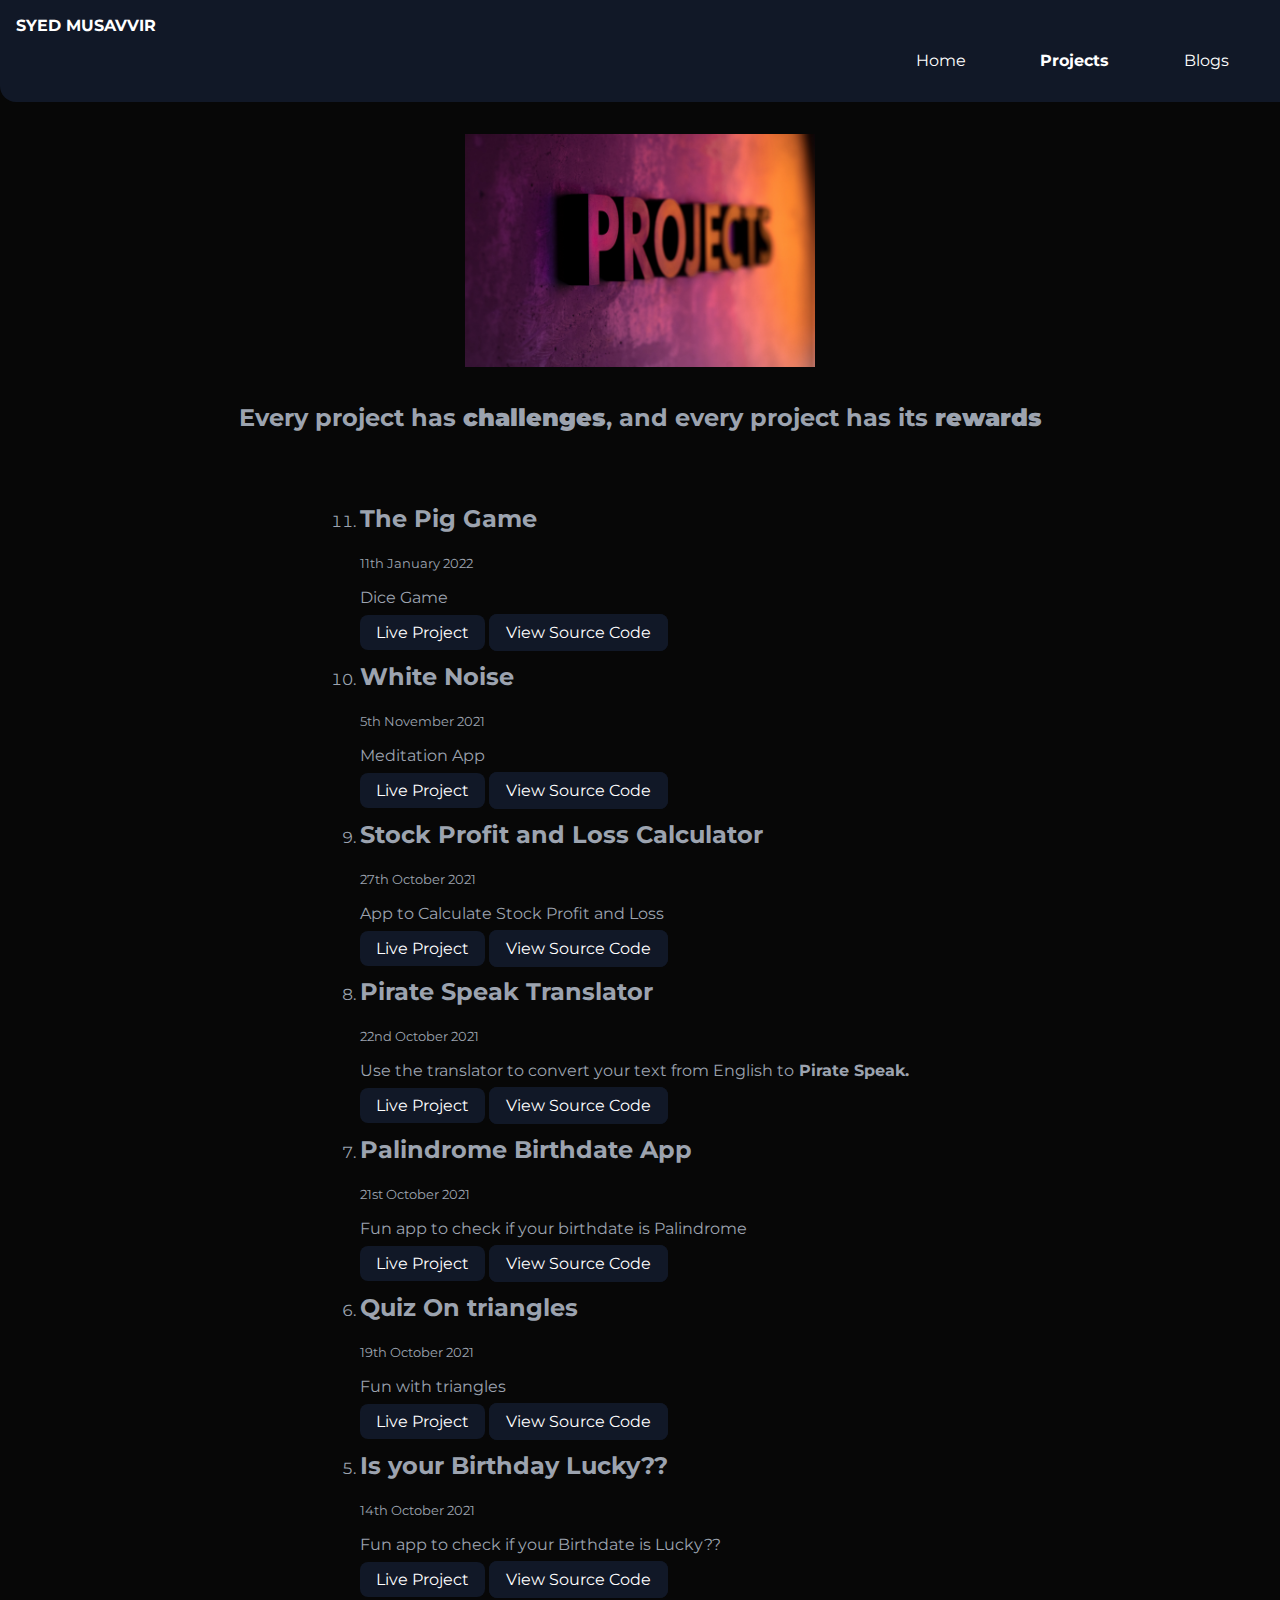
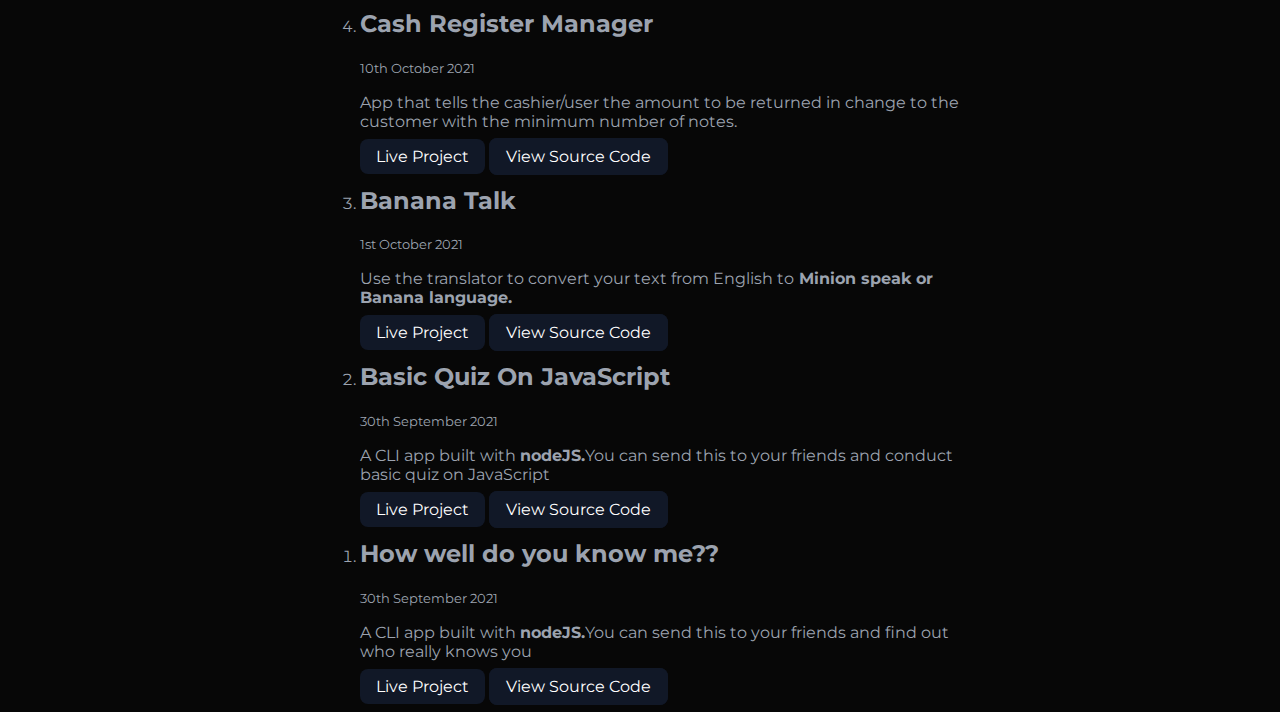
==== Projects.html @ 44f5c32b "Add files via upload" ====
<!DOCTYPE html>
<html lang="en">

<head>
    <meta charset="UTF-8">
    <meta http-equiv="X-UA-Compatible" content="IE=edge">
    <meta name="viewport" content="width=device-width, initial-scale=1.0">
    <title>Projects | Syed Musavvir</title>
    <link href="style.css" rel="stylesheet" />
</head>

<body>
    <nav class="navigation container">
        <div class="nav-brand">SYED MUSAVVIR</div>
        <ul class="list-non-bullet nav-pills">
            <li class="list-item-inline">
                <a class="link" href="index.html">Home</a>
            </li>
            <li class="list-item-inline">
                <a class="link link-active" href="Projects.html">Projects</a>
            </li>
            <li class="list-item-inline">
                <a class="link" href="Blogs.html">Blogs</a>
            </li>
        </ul>
    </nav>

    <header class="hero">
        <img class="hero-img" src="./Images/projects.jpg" />
        <h2 class="hero-heading">Every project has <strong>challenges</strong>, and every project has its
            <strong>rewards</strong></h2>
    </header>

    <ol reversed>

        <div class="container container-center">
            <li>
                <h2>The Pig Game</h2>
                <small>11th January 2022</small>
                <p>Dice Game</p>
                <a class="link link-primary" href="https://pig-the-game.netlify.app/">Live
                    Project</a>
                <a class="link link-secondary" href="https://github.com/musavvirsyed13/Pig-The-Game">View Source
                    Code</a>
            </li>
        </div>

        <div class="container container-center">
            <li>
                <h2>White Noise</h2>
                <small>5th November 2021</small>
                <p>Meditation App</p>
                <a class="link link-primary" href="https://white-noise-peace.netlify.app/">Live
                    Project</a>
                <a class="link link-secondary" href="https://github.com/musavvirsyed13/WhiteNoise">View Source Code</a>
            </li>
        </div>

        <div class="container container-center">
            <li>
                <h2>Stock Profit and Loss Calculator</h2>
                <small>27th October 2021</small>
                <p>App to Calculate Stock Profit and Loss</p>
                <a class="link link-primary" href="https://calculate-profit-and-loss.netlify.app/">Live Project</a>
                <a class="link link-secondary" href="https://github.com/musavvirsyed13/Profit-or-loss">View Source
                    Code</a>
            </li>
        </div>

        <div class="container container-center">
            <li>
                <h2>Pirate Speak Translator</h2>
                <small>22nd October 2021</small>
                <p>Use the translator to convert your text from English to<strong> Pirate Speak.</strong></p>
                <a class="link link-primary" href="https://piratespeaktranslator1.netlify.app/">Live Project</a>
                <a class="link link-secondary" href="https://github.com/musavvirsyed13/Pirate-Speak">View Source
                    Code</a>
            </li>
        </div>

        <div class="container container-center">
            <li>
                <h2>Palindrome Birthdate App</h2>
                <small>21st October 2021</small>
                <p>Fun app to check if your birthdate is Palindrome</p>
                <a class="link link-primary" href="https://palindromebirthdatecheck.netlify.app/">Live Project</a>
                <a class="link link-secondary" href="https://github.com/musavvirsyed13/Palindrome-Birthdate">View
                    Source Code</a>
            </li>
        </div>

        <div class="container container-center">
            <li>
                <h2>Quiz On triangles</h2>
                <small>19th October 2021</small>
                <p>Fun with triangles</p>
                <a class="link link-primary" href="https://fun-with-trianglez.netlify.app/">Live
                    Project</a>
                <a class="link link-secondary" href="https://github.com/musavvirsyed13/Fun-with-Triangles">View Source
                    Code</a>
            </li>
        </div>

        <div class="container container-center">
            <li>
                <h2>Is your Birthday Lucky??</h2>
                <small>14th October 2021</small>
                <p>Fun app to check if your Birthdate is Lucky??</p>
                <a class="link link-primary" href="https://isyourbirthdayluckychecknow.netlify.app/">Live Project</a>
                <a class="link link-secondary" href="https://github.com/musavvirsyed13/Is-Your-Birthday-Lucky">View
                    Source
                    Code</a>
            </li>
        </div>

        <div class="container container-center">
            <li>
                <h2>Cash Register Manager</h2>
                <small>10th October 2021</small>
                <p>App that tells the cashier/user the amount to be returned in change to the customer with the minimum
                    number of notes.</p>
                <a class="link link-primary" href="https://cashmanagerregister.netlify.app/">Live Project</a>
                <a class="link link-secondary" href="https://github.com/musavvirsyed13/Cash-Register-Manager">View
                    Source
                    Code</a>
            </li>
        </div>

        <div class="container container-center">
            <li>
                <h2>Banana Talk</h2>
                <small>1st October 2021</small>
                <p>Use the translator to convert your text from English to<strong> Minion speak or Banana
                        language.</strong></p>
                <a class="link link-primary" href="https://bananatalktranslator1.netlify.app/">Live Project</a>
                <a class="link link-secondary" href="https://github.com/musavvirsyed13/Banana-Talk">View Source Code</a>
            </li>
        </div>

        <div class="container container-center">
            <li>
                <h2>Basic Quiz On JavaScript</h2>
                <small>30th September 2021</small>
                <p>A CLI app built with <strong>nodeJS.</strong>You can send this to your friends and conduct basic quiz
                    on JavaScript</p>
                <a class="link link-primary"
                    href="https://replit.com/@SyedMusavvir/CLI-Mark-Two-Exercise-Quiz-on-Javascript?embed=1&output=1#index.js">Live
                    Project</a>
                <a class="link link-secondary"
                    href="https://github.com/musavvirsyed13/CLI-app-Mark-Two-Exercise-Quiz-on-JavaScript">View Source
                    Code</a>
            </li>
        </div>

        <div class="container container-center">
            <li>
                <h2>How well do you know me??</h2>
                <small>30th September 2021</small>
                <p>A CLI app built with <strong>nodeJS.</strong>You can send this to your friends and find out who
                    really knows you</p>
                <a class="link link-primary"
                    href="https://replit.com/@SyedMusavvir/CLI-Mark-one-Exercise?embed=1&output=1#index.js">Live
                    Project</a>
                <a class="link link-secondary" href="https://github.com/SyedM391/CLI-app-Mark-One-Exercise">View Source
                    Code</a>
            </li>
        </div>
    </ol>
</body>

</html>
---- style.css ----
@import url('https://fonts.googleapis.com/css2?family=Montserrat:wght@400;700&display=swap');

:root {
    --primary-color:#111827;
    background-color:rgba(0, 0, 0, 0.973);
    color:#9CA3AF;
}

body {
    font-family: 'Montserrat', sans-serif;
    margin:0;
}

hr{
    margin:2rem 0rem;
}

.container {
    padding: 0 1rem;
}

.container-center{
    max-width: 600px;
    margin:auto;
}

.link {
text-decoration: none;
padding:0.5rem 1rem;
}

.link-primary {
    background-color: var(--primary-color);
    color:white;
    border-radius:0.5rem;
}

.link-secondary {
    background-color: var(--primary-color);
    color:white;
    border-radius: 0.5rem;
    border: 1px solid var(--primary-color);
}

.list-non-bullet {
    list-style:none;
}

.list-item-inline {
    display: inline;
    padding: 0rem 0.2rem;
    margin:1rem;
}

.navigation {
    background-color: var(--primary-color);
    color:white;
    padding:1rem;
    border-bottom-left-radius: 1rem;
}

.navigation .nav-brand {
    font-weight: bold;
}

.navigation .nav-pills {
    text-align:right;
}

.navigation .link {
    color:white;
}

.navigation .link-active {
    font-weight: bold;
}

.hero {
    padding:2rem;
}

.hero .hero-img {
    max-width: 350px;
    display:block;
    margin:auto;
}

.hero .hero-heading {
    text-align: center;
    padding-top: 1rem;
}

.section {
    padding:2rem;
}

.section h1{
text-align: center;
}

.footer {
    background-color: var(--primary-color);
    padding: 1rem 1rem;
    color:white;
    text-align: center;
    border-top-right-radius: 2rem;
}

.footer .footer-header {
    font-weight: bold;
    font-size: large;
}

.footer .link {
    color:white;
}

.footer ul {
    padding-inline-start: 0px;
}
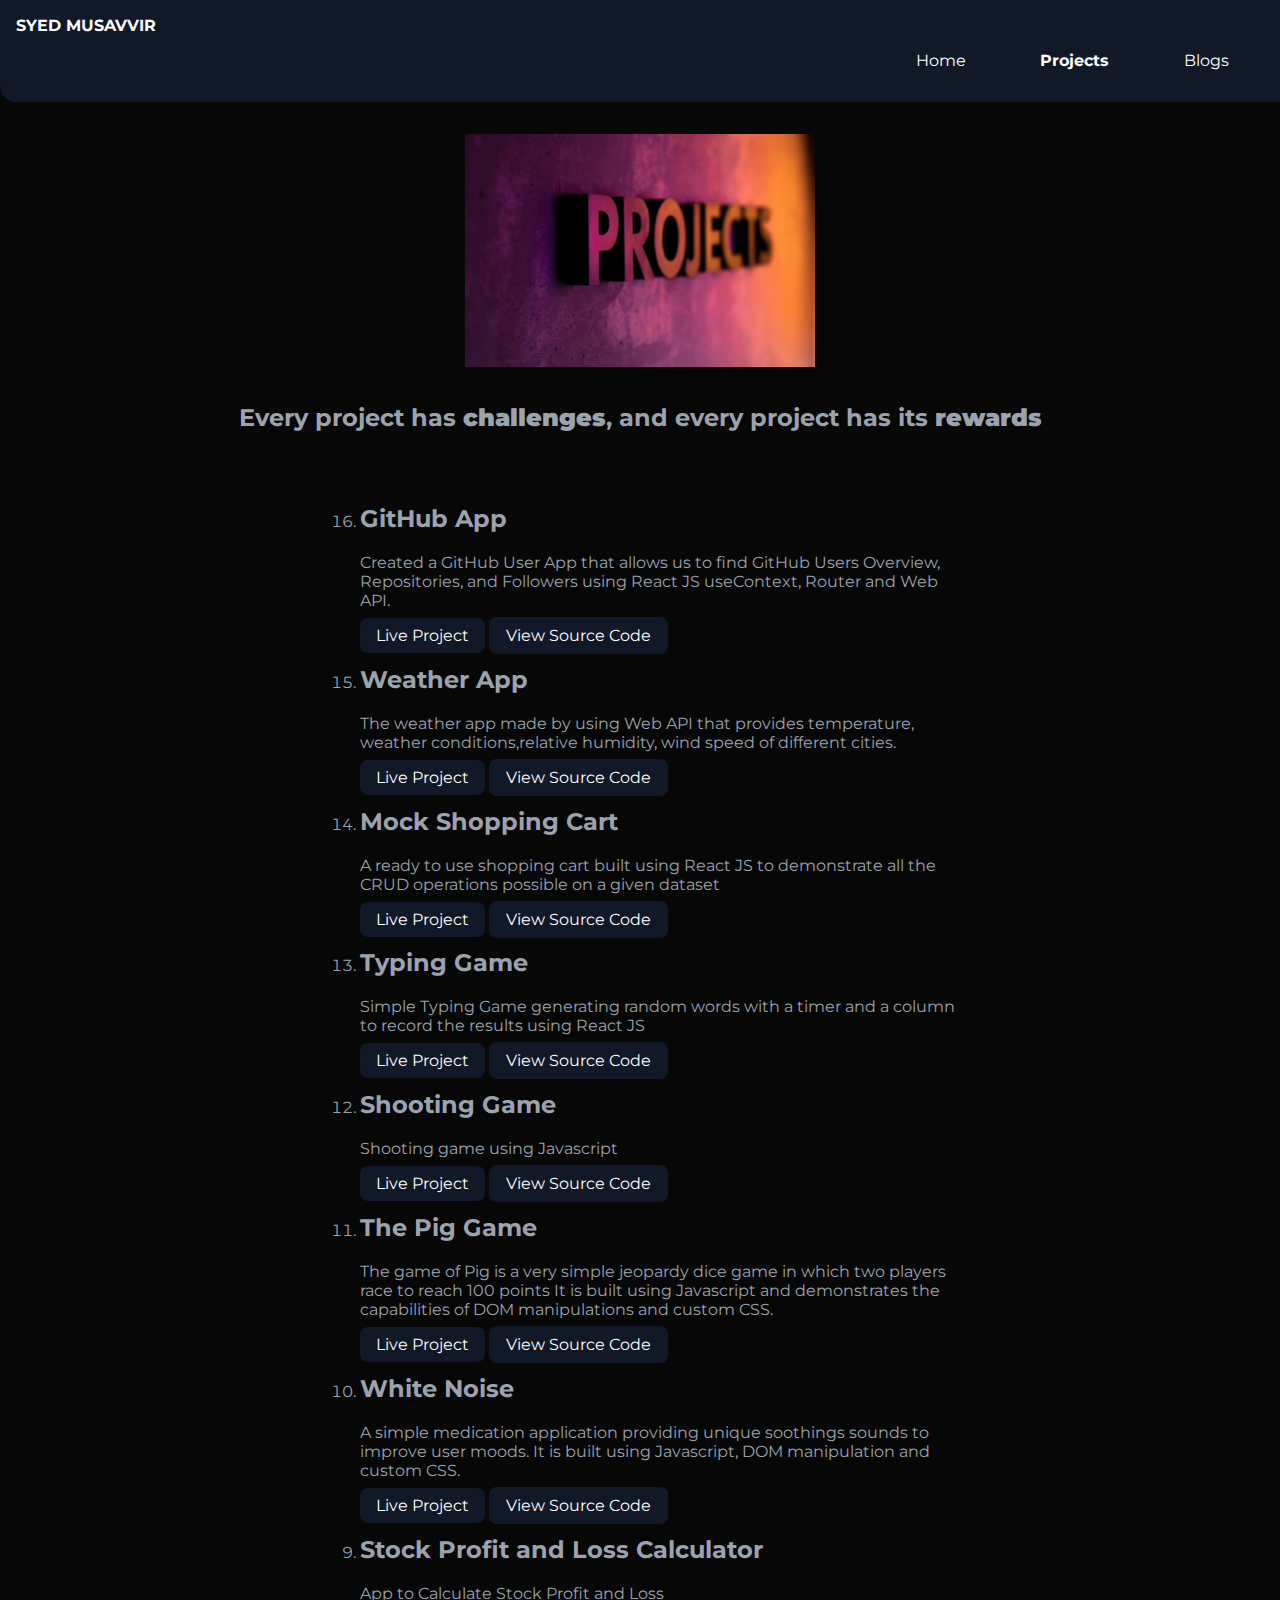
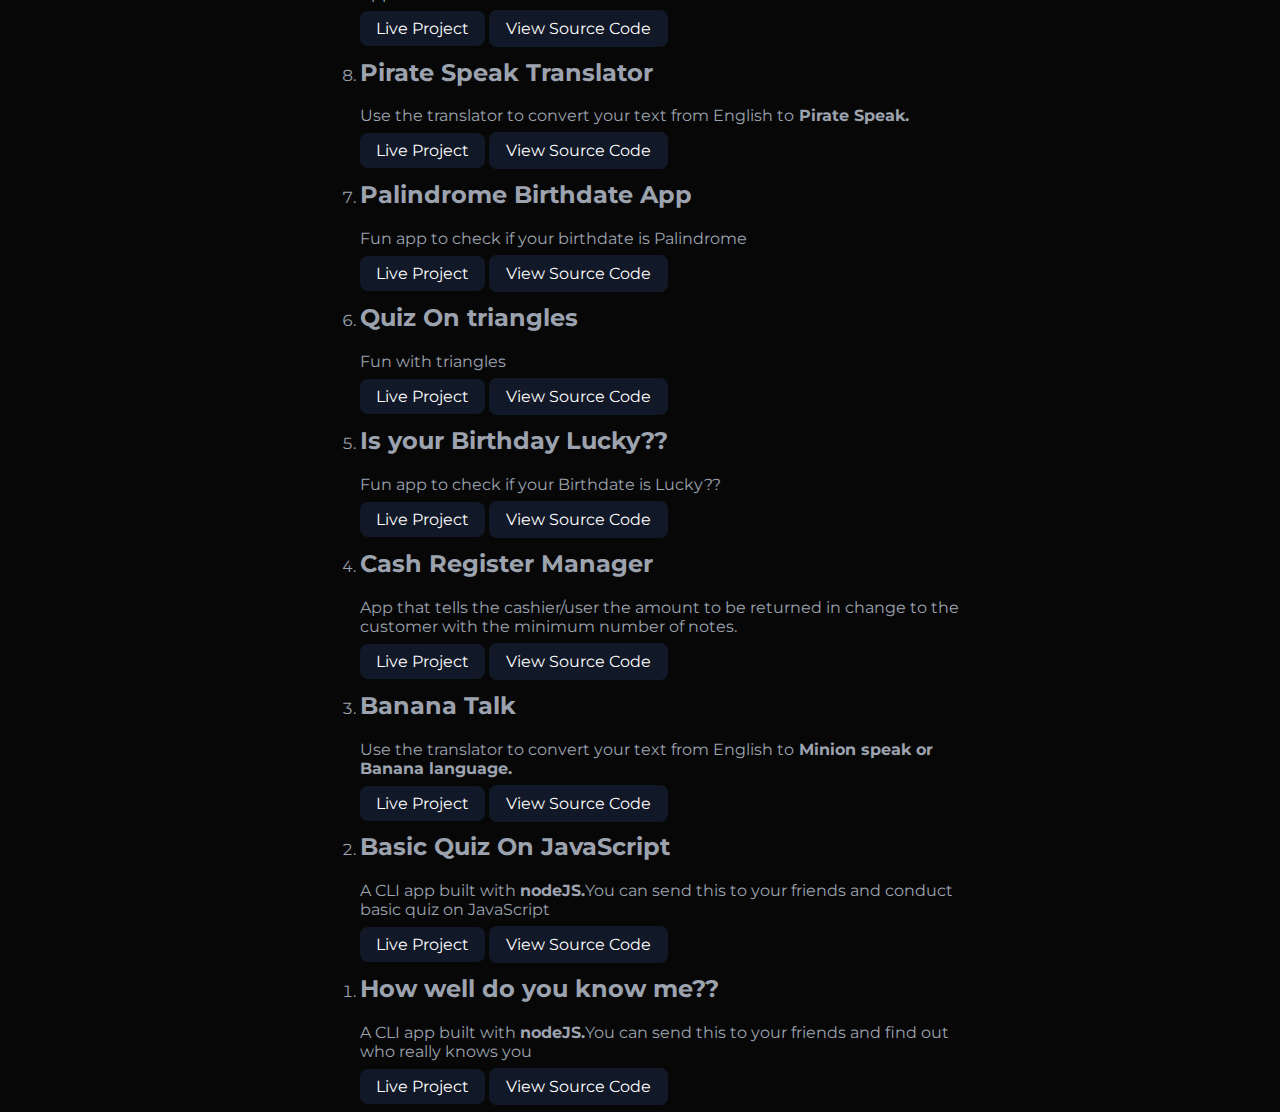
==== commit 868cb0a7: "Update Projects.html" ====
--- a/Projects.html
+++ b/Projects.html
@@ -35,12 +35,82 @@
 
         <div class="container container-center">
             <li>
+                <h2>GitHub App</h2>
+                <p>Created a GitHub User App that allows us to find GitHub Users Overview, Repositories, and
+                    Followers
+                    using React JS useContext, Router and Web API.
+                </p>
+                <a class="link link-primary" href="https://githubfinduserdetails.netlify.app" target="_blank">Live
+                    Project</a>
+                <a class="link link-secondary" href="https://github.com/musavvirsyed13/Github_Finder"
+                    target="_blank">View
+                    Source
+                    Code</a>
+            </li>
+        </div>
+
+        <div class="container container-center">
+            <li>
+                <h2>Weather App</h2>
+                <p>The weather app made by using Web API that provides temperature, weather conditions,relative
+                    humidity, wind speed of different cities.
+                </p>
+                <a class="link link-primary" href="https://check-city-weather-app.netlify.app/" target="_blank">Live
+                    Project</a>
+                <a class="link link-secondary" href="https://github.com/musavvirsyed13/WeatherApp" target="_blank">View
+                    Source
+                    Code</a>
+            </li>
+        </div>
+
+        <div class="container container-center">
+            <li>
+                <h2>Mock Shopping Cart</h2>
+                <p>A ready to use shopping cart built using React JS to demonstrate all the CRUD operations possible on
+                    a given dataset</p>
+                <a class="link link-primary" href="https://shoppingitems.netlify.app/" target="_blank">Live
+                    Project</a>
+                <a class="link link-secondary" href="https://github.com/musavvirsyed13/shoppingcart"
+                    target="_blank">View
+                    Source
+                    Code</a>
+            </li>
+        </div>
+
+        <div class="container container-center">
+            <li>
+                <h2>Typing Game</h2>
+                <p>Simple Typing Game generating random words with a timer and a column to record the results using
+                    React JS</p>
+                <a class="link link-primary" href="https://wordtypinggame.netlify.app/" target="_blank">Live
+                    Project</a>
+                <a class="link link-secondary" href="https://github.com/musavvirsyed13/Typinggame" target="_blank">View
+                    Source
+                    Code</a>
+            </li>
+        </div>
+
+        <div class="container container-center">
+            <li>
+                <h2>Shooting Game</h2>
+                <p>Shooting game using Javascript</p>
+                <a class="link link-primary" href="https://shootinggamejavascript.netlify.app/" target="_blank">Live
+                    Project</a>
+                <a class="link link-secondary" href="https://github.com/musavvirsyed13/Shooting-Game"
+                    target="_blank">View Source
+                    Code</a>
+            </li>
+        </div>
+
+        <div class="container container-center">
+            <li>
                 <h2>The Pig Game</h2>
-                <small>11th January 2022</small>
-                <p>Dice Game</p>
-                <a class="link link-primary" href="https://pig-the-game.netlify.app/">Live
-                    Project</a>
-                <a class="link link-secondary" href="https://github.com/musavvirsyed13/Pig-The-Game">View Source
+                <p>The game of Pig is a very simple jeopardy dice game in which two players race to reach 100 points It
+                    is built using Javascript and demonstrates the capabilities of DOM manipulations and custom CSS.</p>
+                <a class="link link-primary" href="https://pig-the-game.netlify.app/" target="_blank">Live
+                    Project</a>
+                <a class="link link-secondary" href="https://github.com/musavvirsyed13/Pig-The-Game"
+                    target="_blank">View Source
                     Code</a>
             </li>
         </div>
@@ -48,21 +118,23 @@
         <div class="container container-center">
             <li>
                 <h2>White Noise</h2>
-                <small>5th November 2021</small>
-                <p>Meditation App</p>
-                <a class="link link-primary" href="https://white-noise-peace.netlify.app/">Live
-                    Project</a>
-                <a class="link link-secondary" href="https://github.com/musavvirsyed13/WhiteNoise">View Source Code</a>
+                <p>A simple medication application providing unique soothings sounds to improve user moods. It is built
+                    using Javascript, DOM manipulation and custom CSS.</p>
+                <a class="link link-primary" href="https://white-noise-peace.netlify.app/" target="_blank">Live
+                    Project</a>
+                <a class="link link-secondary" href="https://github.com/musavvirsyed13/WhiteNoise" target="_blank">View
+                    Source Code</a>
             </li>
         </div>
 
         <div class="container container-center">
             <li>
                 <h2>Stock Profit and Loss Calculator</h2>
-                <small>27th October 2021</small>
                 <p>App to Calculate Stock Profit and Loss</p>
-                <a class="link link-primary" href="https://calculate-profit-and-loss.netlify.app/">Live Project</a>
-                <a class="link link-secondary" href="https://github.com/musavvirsyed13/Profit-or-loss">View Source
+                <a class="link link-primary" href="https://calculate-profit-and-loss.netlify.app/" target="_blank">Live
+                    Project</a>
+                <a class="link link-secondary" href="https://github.com/musavvirsyed13/Profit-or-loss"
+                    target="_blank">View Source
                     Code</a>
             </li>
         </div>
@@ -70,10 +142,11 @@
         <div class="container container-center">
             <li>
                 <h2>Pirate Speak Translator</h2>
-                <small>22nd October 2021</small>
                 <p>Use the translator to convert your text from English to<strong> Pirate Speak.</strong></p>
-                <a class="link link-primary" href="https://piratespeaktranslator1.netlify.app/">Live Project</a>
-                <a class="link link-secondary" href="https://github.com/musavvirsyed13/Pirate-Speak">View Source
+                <a class="link link-primary" href="https://piratespeaktranslator1.netlify.app/" target="_blank">Live
+                    Project</a>
+                <a class="link link-secondary" href="https://github.com/musavvirsyed13/Pirate-Speak"
+                    target="_blank">View Source
                     Code</a>
             </li>
         </div>
@@ -81,10 +154,11 @@
         <div class="container container-center">
             <li>
                 <h2>Palindrome Birthdate App</h2>
-                <small>21st October 2021</small>
                 <p>Fun app to check if your birthdate is Palindrome</p>
-                <a class="link link-primary" href="https://palindromebirthdatecheck.netlify.app/">Live Project</a>
-                <a class="link link-secondary" href="https://github.com/musavvirsyed13/Palindrome-Birthdate">View
+                <a class="link link-primary" href="https://palindromebirthdatecheck.netlify.app/" target="_blank">Live
+                    Project</a>
+                <a class="link link-secondary" href="https://github.com/musavvirsyed13/Palindrome-Birthdate"
+                    target="_blank">View
                     Source Code</a>
             </li>
         </div>
@@ -92,11 +166,11 @@
         <div class="container container-center">
             <li>
                 <h2>Quiz On triangles</h2>
-                <small>19th October 2021</small>
                 <p>Fun with triangles</p>
-                <a class="link link-primary" href="https://fun-with-trianglez.netlify.app/">Live
-                    Project</a>
-                <a class="link link-secondary" href="https://github.com/musavvirsyed13/Fun-with-Triangles">View Source
+                <a class="link link-primary" href="https://fun-with-trianglez.netlify.app/" target="_blank">Live
+                    Project</a>
+                <a class="link link-secondary" href="https://github.com/musavvirsyed13/Fun-with-Triangles"
+                    target="_blank">View Source
                     Code</a>
             </li>
         </div>
@@ -104,10 +178,11 @@
         <div class="container container-center">
             <li>
                 <h2>Is your Birthday Lucky??</h2>
-                <small>14th October 2021</small>
                 <p>Fun app to check if your Birthdate is Lucky??</p>
-                <a class="link link-primary" href="https://isyourbirthdayluckychecknow.netlify.app/">Live Project</a>
-                <a class="link link-secondary" href="https://github.com/musavvirsyed13/Is-Your-Birthday-Lucky">View
+                <a class="link link-primary" href="https://isyourbirthdayluckychecknow.netlify.app/"
+                    target="_blank">Live Project</a>
+                <a class="link link-secondary" href="https://github.com/musavvirsyed13/Is-Your-Birthday-Lucky"
+                    target="_blank">View
                     Source
                     Code</a>
             </li>
@@ -116,11 +191,12 @@
         <div class="container container-center">
             <li>
                 <h2>Cash Register Manager</h2>
-                <small>10th October 2021</small>
                 <p>App that tells the cashier/user the amount to be returned in change to the customer with the minimum
                     number of notes.</p>
-                <a class="link link-primary" href="https://cashmanagerregister.netlify.app/">Live Project</a>
-                <a class="link link-secondary" href="https://github.com/musavvirsyed13/Cash-Register-Manager">View
+                <a class="link link-primary" href="https://cashmanagerregister.netlify.app/" target="_blank">Live
+                    Project</a>
+                <a class="link link-secondary" href="https://github.com/musavvirsyed13/Cash-Register-Manager"
+                    target="_blank">View
                     Source
                     Code</a>
             </li>
@@ -129,25 +205,27 @@
         <div class="container container-center">
             <li>
                 <h2>Banana Talk</h2>
-                <small>1st October 2021</small>
                 <p>Use the translator to convert your text from English to<strong> Minion speak or Banana
                         language.</strong></p>
-                <a class="link link-primary" href="https://bananatalktranslator1.netlify.app/">Live Project</a>
-                <a class="link link-secondary" href="https://github.com/musavvirsyed13/Banana-Talk">View Source Code</a>
+                <a class="link link-primary" href="https://bananatalktranslator1.netlify.app/" target="_blank">Live
+                    Project</a>
+                <a class="link link-secondary" href="https://github.com/musavvirsyed13/Banana-Talk" target="_blank">View
+                    Source Code</a>
             </li>
         </div>
 
         <div class="container container-center">
             <li>
                 <h2>Basic Quiz On JavaScript</h2>
-                <small>30th September 2021</small>
                 <p>A CLI app built with <strong>nodeJS.</strong>You can send this to your friends and conduct basic quiz
                     on JavaScript</p>
                 <a class="link link-primary"
-                    href="https://replit.com/@SyedMusavvir/CLI-Mark-Two-Exercise-Quiz-on-Javascript?embed=1&output=1#index.js">Live
+                    href="https://replit.com/@SyedMusavvir/CLI-Mark-Two-Exercise-Quiz-on-Javascript?embed=1&output=1#index.js"
+                    target="_blank">Live
                     Project</a>
                 <a class="link link-secondary"
-                    href="https://github.com/musavvirsyed13/CLI-app-Mark-Two-Exercise-Quiz-on-JavaScript">View Source
+                    href="https://github.com/musavvirsyed13/CLI-app-Mark-Two-Exercise-Quiz-on-JavaScript"
+                    target="_blank">View Source
                     Code</a>
             </li>
         </div>
@@ -155,17 +233,19 @@
         <div class="container container-center">
             <li>
                 <h2>How well do you know me??</h2>
-                <small>30th September 2021</small>
                 <p>A CLI app built with <strong>nodeJS.</strong>You can send this to your friends and find out who
                     really knows you</p>
                 <a class="link link-primary"
-                    href="https://replit.com/@SyedMusavvir/CLI-Mark-one-Exercise?embed=1&output=1#index.js">Live
-                    Project</a>
-                <a class="link link-secondary" href="https://github.com/SyedM391/CLI-app-Mark-One-Exercise">View Source
+                    href="https://replit.com/@SyedMusavvir/CLI-Mark-one-Exercise?embed=1&output=1#index.js"
+                    target="_blank">Live
+                    Project</a>
+                <a class="link link-secondary" href="https://github.com/musavvirsyed13/CLI-app-Mark-One-Exercise"
+                    target="_blank">View
+                    Source
                     Code</a>
             </li>
         </div>
     </ol>
 </body>
 
-</html>+</html>
